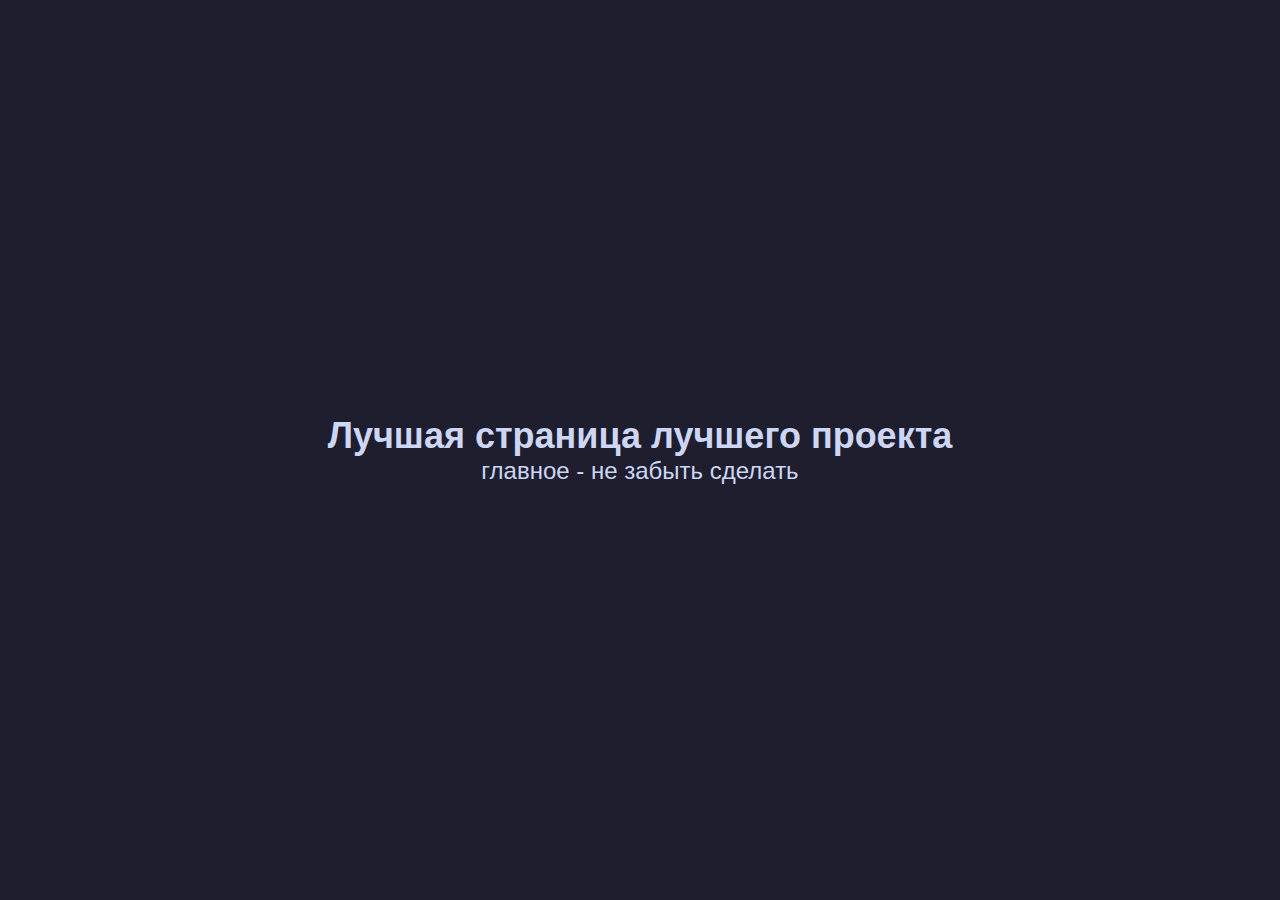
==== index.html @ 2e20d287 "Add files via upload" ====
<!DOCTYPE html>
<html>
	<head>
		<title>Интересности</title>
		<link rel="stylesheet" href="style.css">
	</head>
	
	<body>
		<section>
			<h2>
				Лучшая страница лучшего проекта
			</h2>
			<p>
				главное - не забыть сделать
			</p>
		</section>
	</body>
</html>
---- style.css ----
:root {
    font-size: 24px;
    font-family: sans-serif;
    --dark-text: #cdd6f4;
    --dark-background: #1e1e2e;
    --dark-accent: #89dceb;
}

body {
    position: absolute;
    top: 0;
    left: 0;
    height: 100%;
    width: 100%;
    margin: 0;
    
    display: flex;
    flex-direction: column;
    justify-content: center;

    color: var(--dark-text);
    background-color: var(--dark-background);   
}

section {
    display: flex;
    flex-direction: column;
    justify-content: center;
    align-items: center;
}

section>* {
    margin: 0;
}
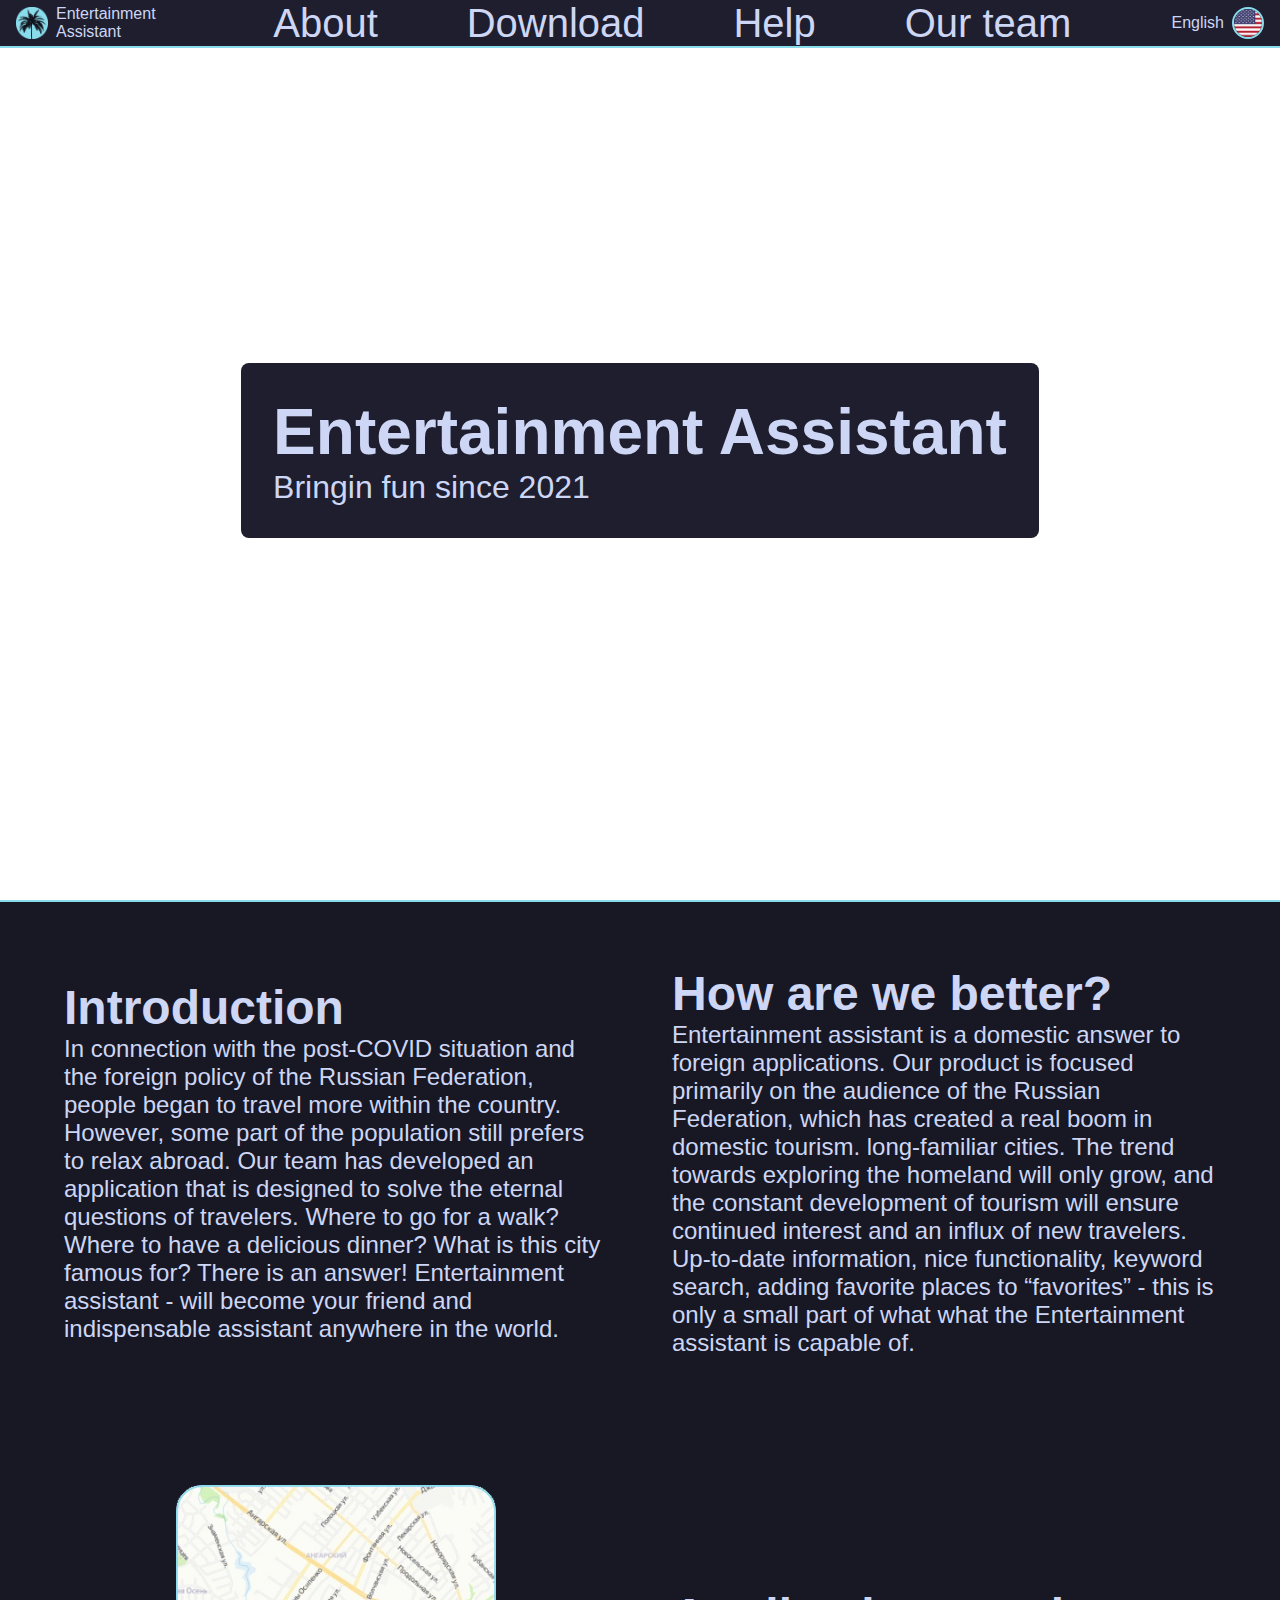
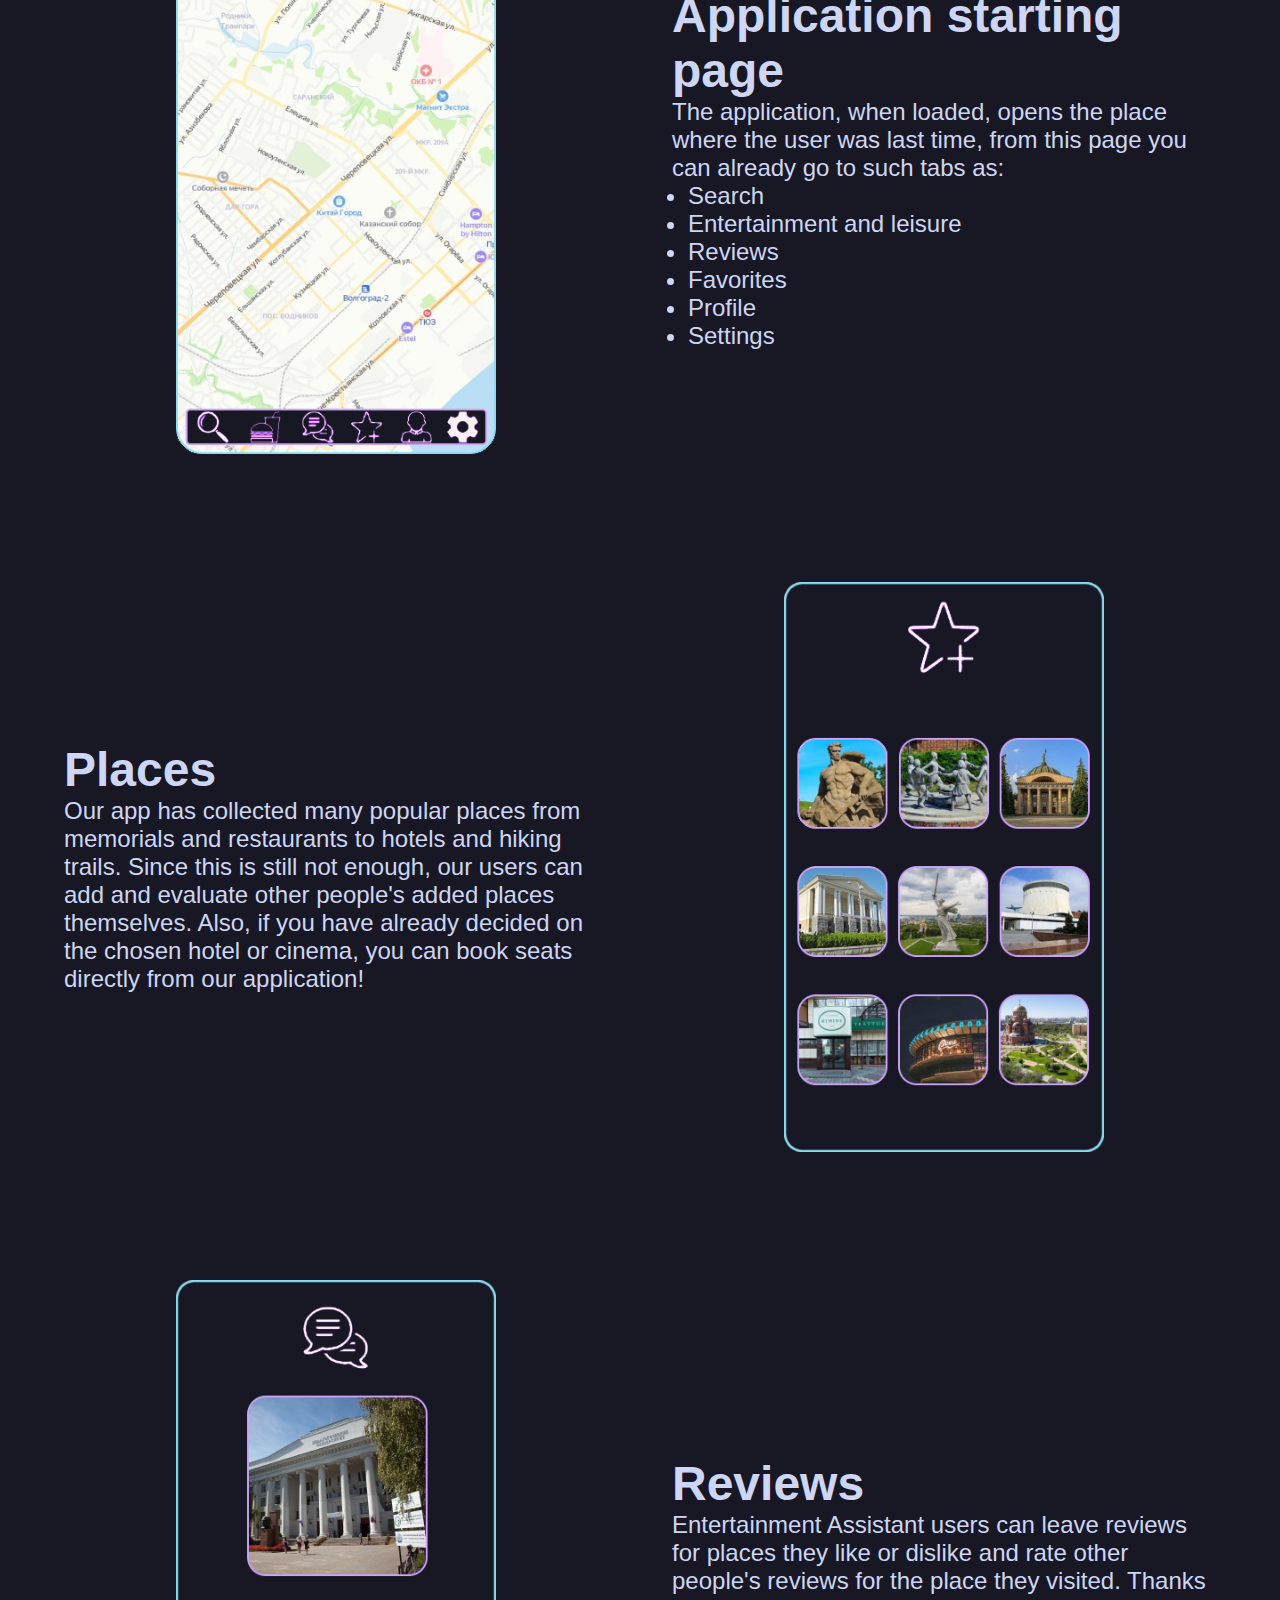
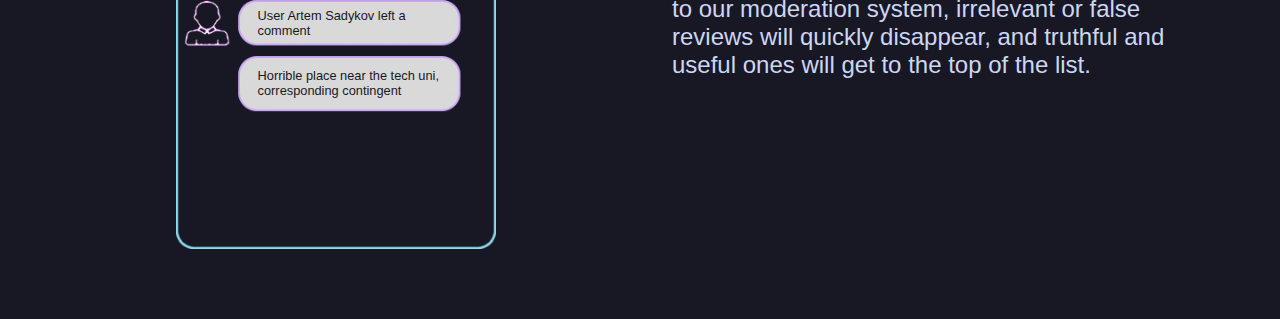
==== commit 0619f122: "Сделал основную страницу и загрузку" ====
--- a/index.html
+++ b/index.html
@@ -1,18 +1,123 @@
 <!DOCTYPE html>
-<html>
-	<head>
-		<title>Интересности</title>
-		<link rel="stylesheet" href="style.css">
-	</head>
-	
-	<body>
-		<section>
-			<h2>
-				Лучшая страница лучшего проекта
-			</h2>
-			<p>
-				главное - не забыть сделать
-			</p>
-		</section>
-	</body>
-</html>
+<html lang="en">
+<head>
+	<meta charset="UTF-8">
+	<meta http-equiv="X-UA-Compatible" content="IE=edge">
+	<meta name="viewport" content="width=device-width, initial-scale=1.0">
+	<title>Entertainment Assistant</title>
+	<link rel="icon" type="image/png" href="pics/logo.png"/>
+	<link rel="stylesheet" href="styles.css"/>
+	<link rel="stylesheet" href="index.css"/>
+</head>
+<body>
+	<!-- NAVIGATION NAVIGATION NAVIGATION NAVIGATION NAVIGATION NAVIGATION NAVIGATION NAVIGATION -->
+	<header class="navbar">
+		<a href="index.html" class="logoContainer mainLink">
+			<img src="pics/logo.png" alt="ea logo" id="navbarLogo">
+			<p>Entertainment Assistant</p>
+		</a>
+		<div class="menuToggle">
+			<div class="bar"></div>
+			<div class="bar"></div>
+			<div class="bar"></div>
+		</div>
+		<ul class="navbarMenu">
+			<div>
+				<a href="index.html" class="navbarLink lngAbout mainLink" id="aboutButton">About</a>
+			</div>
+			<div>
+				<a href="download.html" class="navbarLink lngDownload mainLink" id="downloadButton">Download</a>
+			</div>
+			<div>
+				<a href="support.html" class="navbarLink lngHelp mainLink" id="supportButton">Help</a>
+			</div>
+			<div>
+				<a href="team.html" class="navbarLink lngTeam mainLink" id="teamButton">Our team</a>
+			</div>
+		</ul>
+		<div class="langContainer">
+			<!--
+			<select class="langSelector">
+				<option value="en" selected>
+					EN
+				</option>
+				<option value="ru">
+					RU
+				</option>
+			</select>-->
+			<div class="selectedLang">
+				<p class="lngSelected">English</p>
+				<img src="pics/langs/en.png" alt="lang image">
+			</div>
+			<ul>
+				<li class="en">
+					<img src="pics/langs/en.png" alt="lang image">
+					<a>English</a>
+				</li>
+				<li class="ru">
+					<img src="pics/langs/ru.png" alt="lang image">
+					<a>Русский</a>
+				</li>
+				<li class="jp">
+					<img src="pics/langs/jp.png" alt="lang image">
+					<a>日本</a>
+				</li>
+			</ul>
+		</div>
+	</header>
+	<!-- BODY BODY BODY BODY BODY BODY BODY BODY BODY BODY BODY BODY BODY BODY BODY BODY BODY -->
+	<!-- COVER COVER COVER COVER COVER COVER COVER COVER COVER COVER COVER COVER COVER COVER -->
+	<div id="main">
+		<div id="mainText">
+			<h1>Entertainment Assistant</h1>
+			<h class="lngSlogan">Bringing fun since 2021</h>
+		</div>
+	</div>
+	<!-- INFO INFO INFO INFO INFO INFO INFO INFO INFO INFO INFO INFO INFO INFO INFO INFO INFO -->
+	<div id="info">
+		<div class="infoGrid">
+			<div class="info1">
+				<h1 class="lngIntroductionName"></h1>
+				<a class="lngIntroduction"></a>
+			</div>
+			<div class="info2">
+				<h1 class="lngWhyName"></h1>
+				<a class="lngWhy"></a>
+			</div>
+			<img class="info3 infoImg" src="pics/index/map.png" alt="mapImg">
+			<div class="info4">
+				<h1 class="lngMapName">Application starting page</h1>
+				<a class="lngMap">The application, when loaded, opens the place where the user was last time, from this page you can already go to such tabs as:</a>
+				<ul>
+					<li class="lngSearchLi">Search</li>
+					<li class="lngTimeLi">Entertainment and leisure</li>
+					<li class="lngReviewsLi">Reviews</li>
+					<li class="lngFavsLi">Favorites</li>
+					<li class="lngProfileLi">Profile</li>
+					<li class="lngSettingsLi">Settings</li>
+				</ul>
+			</div>
+			<img class="info5 infoImg" src="pics/index/places.png" alt="placesImg">
+			<div class="info6">
+				<h1 class="lngPlacesName"></h1>
+				<a class="lngPlaces"></a>
+			</div>
+			<div class="info7">
+				<div class="reviewsCont">
+					<img class="infoImg" src="pics/index/reviews.png" alt="reviewsImg">
+					<a class="lngReview1">User Artem Sadykov left a comment</a>
+					<a class="lngReview2">Horrible place near the tech uni, corresponding contingent</a>
+				</div>
+			</div>
+			<div class="info8">
+				<h1 class="lngReviewsName"></h1>
+				<a  class="lngReviews"></a>
+			</div>
+		</div>
+	</div>
+
+	<!-- SCRIPTS SCRIPTS SCRIPTS SCRIPTS SCRIPTS SCRIPTS SCRIPTS SCRIPTS SCRIPTS SCRIPTS SCRIPTS -->
+	<script src="lang.js"></script>
+	<script src="app.js"></script>
+</body>
+</html>--- a/styles.css
+++ b/styles.css
@@ -0,0 +1,239 @@
+:root {
+    --colorBackground: #181825;
+    --colorPanel: #1e1e2e;
+    --colorSelection: #313244;
+    --colorText: #cdd6f4;
+    --colorSpec: #89dceb;
+}
+
+body, html {
+    font-family: tahoma, sans-serif;
+    scrollbar-color: var(--colorSpec) var(--colorPanel);
+    scrollbar-width: thin;
+    /*overflow: hidden;*/
+}
+
+* {
+    box-sizing: border-box;
+    margin: 0;
+    padding: 0;
+}
+
+.menuToggle {
+    display: none;
+}
+
+.navbar {
+    background: var(--colorPanel);
+    height: 3rem;
+    width: 100%;
+    display: flex;
+    justify-content: space-between;
+    font-size: 2.5rem;
+    position: fixed;
+    top: 0px;
+    z-index: 100;
+    border-bottom: 2px solid var(--colorSpec);
+}
+
+.navbarMenu {
+    height: 100%;
+    width: 100%;
+    display: flex;
+    align-items: center;
+    text-align: center;
+    justify-content: space-evenly;
+    list-style: none;
+}
+
+.navbarLink {
+    padding: 0 0.3rem;
+    height: 100%;
+    width: 100%;
+    color: var(--colorText);
+    text-decoration: none;
+}
+
+.logoContainer {
+    height: 100%;
+    padding: 0.5rem 1rem;
+    display: flex;
+    justify-content: center;
+    align-items: center;
+    gap: 0.5rem;
+    font-size: 1rem;
+    color: var(--colorText);
+    text-decoration: none;
+}
+
+#navbarLogo {
+    height: 2rem;
+    width: 2rem;
+}
+
+.langContainer {
+    display: flex;
+    justify-content: center;
+    align-items: center;
+    /*padding: 0 2rem;*/
+}
+
+/*
+.langSelector {
+    background: var(--colorBackground);
+    color: var(--colorText);
+    font-size: 1.5rem;
+    border-style: none;
+    cursor: pointer;
+}
+
+.langSelector option {
+    background: var(--colorBackground);
+    color: var(--colorText);
+}*/
+
+.selectedLang {
+    height: 100%;
+    padding: 0.5rem 1rem;
+    display: flex;
+    justify-content: center;
+    align-items: center;
+    gap: 0.5rem;
+    font-size: 1rem;
+    color: var(--colorText);
+    text-decoration: none;
+    cursor: pointer;
+}
+
+.langContainer {
+    position: relative;
+}
+
+.langContainer ul {
+    background: var(--colorPanel);
+    border-radius: 0 0 0 8px;
+    border: 2px solid var(--colorSpec);
+    position: absolute;
+    top: 3rem;
+    right: -200%;
+    transition: all 0.2s ease;
+}
+
+.langContainer ul li {
+    padding: 0.5rem 1rem;
+    list-style: none;
+    display: flex;
+    justify-content: space-between;
+    align-items: center;
+    gap: 8px;
+    cursor: pointer;
+}
+
+.langContainer ul li img {
+    height: 1.5rem;
+    width: 1.5rem;
+    border-style: solid;
+    border-radius: 50%;
+    border-width: 2px;
+    border-color: var(--colorSpec);
+}
+
+.langContainer ul li a {
+    font-size: 1rem;
+    display: block;
+    color: var(--colorText);
+}
+
+.langContainer ul li:hover {
+    border-radius: 8px;
+    background-color: var(--colorSelection); 
+    transition: all 0.2s ease;
+}
+
+.langContainer.active ul{
+    right: 0;
+    transition: all 0.4s ease;
+}
+
+.selectedLang img {
+    height: 2rem;
+    width: 2rem;
+    border-style: solid;
+    border-radius: 50%;
+    border-width: 2px;
+    border-color: var(--colorSpec);
+}
+
+.navbarLink:hover { 
+    background-color: var(--colorSelection); 
+    transition: all 0.2s ease;
+}
+
+@media screen and (max-width: 1200px) {
+    .logoContainer p {
+      display: none;
+    }
+
+    .selectedLang p {
+        display: none;
+    }
+
+    .langContainer ul li a {
+        display: none;
+    }
+}
+
+@media screen and (max-width: 900px) {
+    .navbarMenu {
+        display: grid;
+        width: 100%;
+        height: auto;
+        position: absolute;
+        top: -500%;
+        opacity: 0;
+        transition: all 0.4s ease;
+    }
+
+    .navbarLink{
+        display: block;
+        width: 100vw;
+        border-bottom: 2px solid var(--colorSpec);
+    }
+
+    .navbarMenu.active {
+        background: var(--colorPanel);
+        color: var(--colorText);
+        top: 3rem;
+        opacity: 1;
+        transition: all 0.4s ease;
+    }
+
+    .bar {
+        height: 4px;
+        width: 32px;
+        margin: 4px;
+        border-radius: 2px;
+        background: var(--colorText);
+        transition: all 0.4s ease;
+    }
+
+    .menuToggle.active .bar:nth-child(2){
+        opacity: 0;
+    }
+
+    .menuToggle.active .bar:nth-child(1){
+        transform: translateX(4px) translateY(8px) rotate(75deg);
+    }
+
+    .menuToggle.active .bar:nth-child(3){
+        transform: translateX(-4px) translateY(-8px) rotate(-75deg);
+    }
+
+    .menuToggle {
+        display: block;
+        margin: 0.5rem;
+        height: 2rem;
+        cursor: pointer;
+        transform: all 0.2s ease;
+    }
+}--- a/index.css
+++ b/index.css
@@ -0,0 +1,140 @@
+#main {
+    background-image: url('pics/mbg.jpg');
+    background-position: center center;
+    background-repeat: no-repeat;
+    height: 100svh;
+    background-size: 150vw;
+    overflow: hidden;
+    display: flex;
+    align-items: center;
+    justify-content: center;
+}
+
+#mainText {
+    font-size: 2rem;
+    background: var(--colorPanel);
+    color: var(--colorText);
+    padding: 2rem;
+    border-radius: 8px;
+}
+
+.infoGrid {
+    display: grid;
+    gap: 128px 64px;
+    padding: 64px;
+    grid-template-areas:
+        "info1 info2"
+        "info3 info4"
+        "info6 info5"
+        "info7 info8";
+    grid-template-columns: 1fr 1fr;
+    background: var(--colorBackground);
+    color: var(--colorText);
+    border-top: 2px solid var(--colorSpec);
+    justify-items: center;
+    align-items: center;
+    font-size: 1.5rem;
+}
+
+.info1 {
+    grid-area: info1;
+}
+
+.info2 {
+    grid-area: info2;
+}
+
+.info3 {
+    grid-area: info3;
+}
+
+.info4 {
+    grid-area: info4;
+}
+
+.info5 {
+    grid-area: info5;
+}
+
+.info6 {
+    grid-area: info6;
+}
+
+.info7 {
+    grid-area: info7;
+}
+
+.info8 {
+    grid-area: info8;
+}
+
+.info4 ul{
+    position: relative;
+    left: 1rem;
+}
+
+.infoImg {
+    width: 25vw;
+}
+
+.reviewsCont {
+    position: relative;
+}
+
+.lngReview1 {
+    color: var(--colorBackground);
+    font-size: 1vw;
+    position: absolute;
+    left: 25.5%;
+    top: 57%;
+    width: 60%;
+}
+
+.lngReview2 {
+    color: var(--colorBackground);
+    font-size: 1vw;
+    position: absolute;
+    left: 25.5%;
+    top: 67.5%;
+    width: 60%;
+}
+
+@media screen and (max-width: 1200px) {
+    #main {
+      background-size: 250vh;
+    }
+}
+
+@media screen and (max-width: 900px) {
+    #mainText {
+        font-size: 1.5rem;
+        padding: 1rem;
+    }
+
+    .infoGrid {
+        display: flex;
+        flex-direction: column;
+        padding: 16px;
+        gap: 64px;
+    }
+
+    .infoImg {
+        width: 80vw;
+    }
+
+    .lngReview1 {
+        font-size: 3vw;
+        position: absolute;
+        left: 25%;
+        top: 57.5%;
+        width: 55%;
+    }
+
+    .lngReview2 {
+        font-size: 3vw;
+        position: absolute;
+        left: 25%;
+        top: 68%;
+        width: 55%;
+    }
+}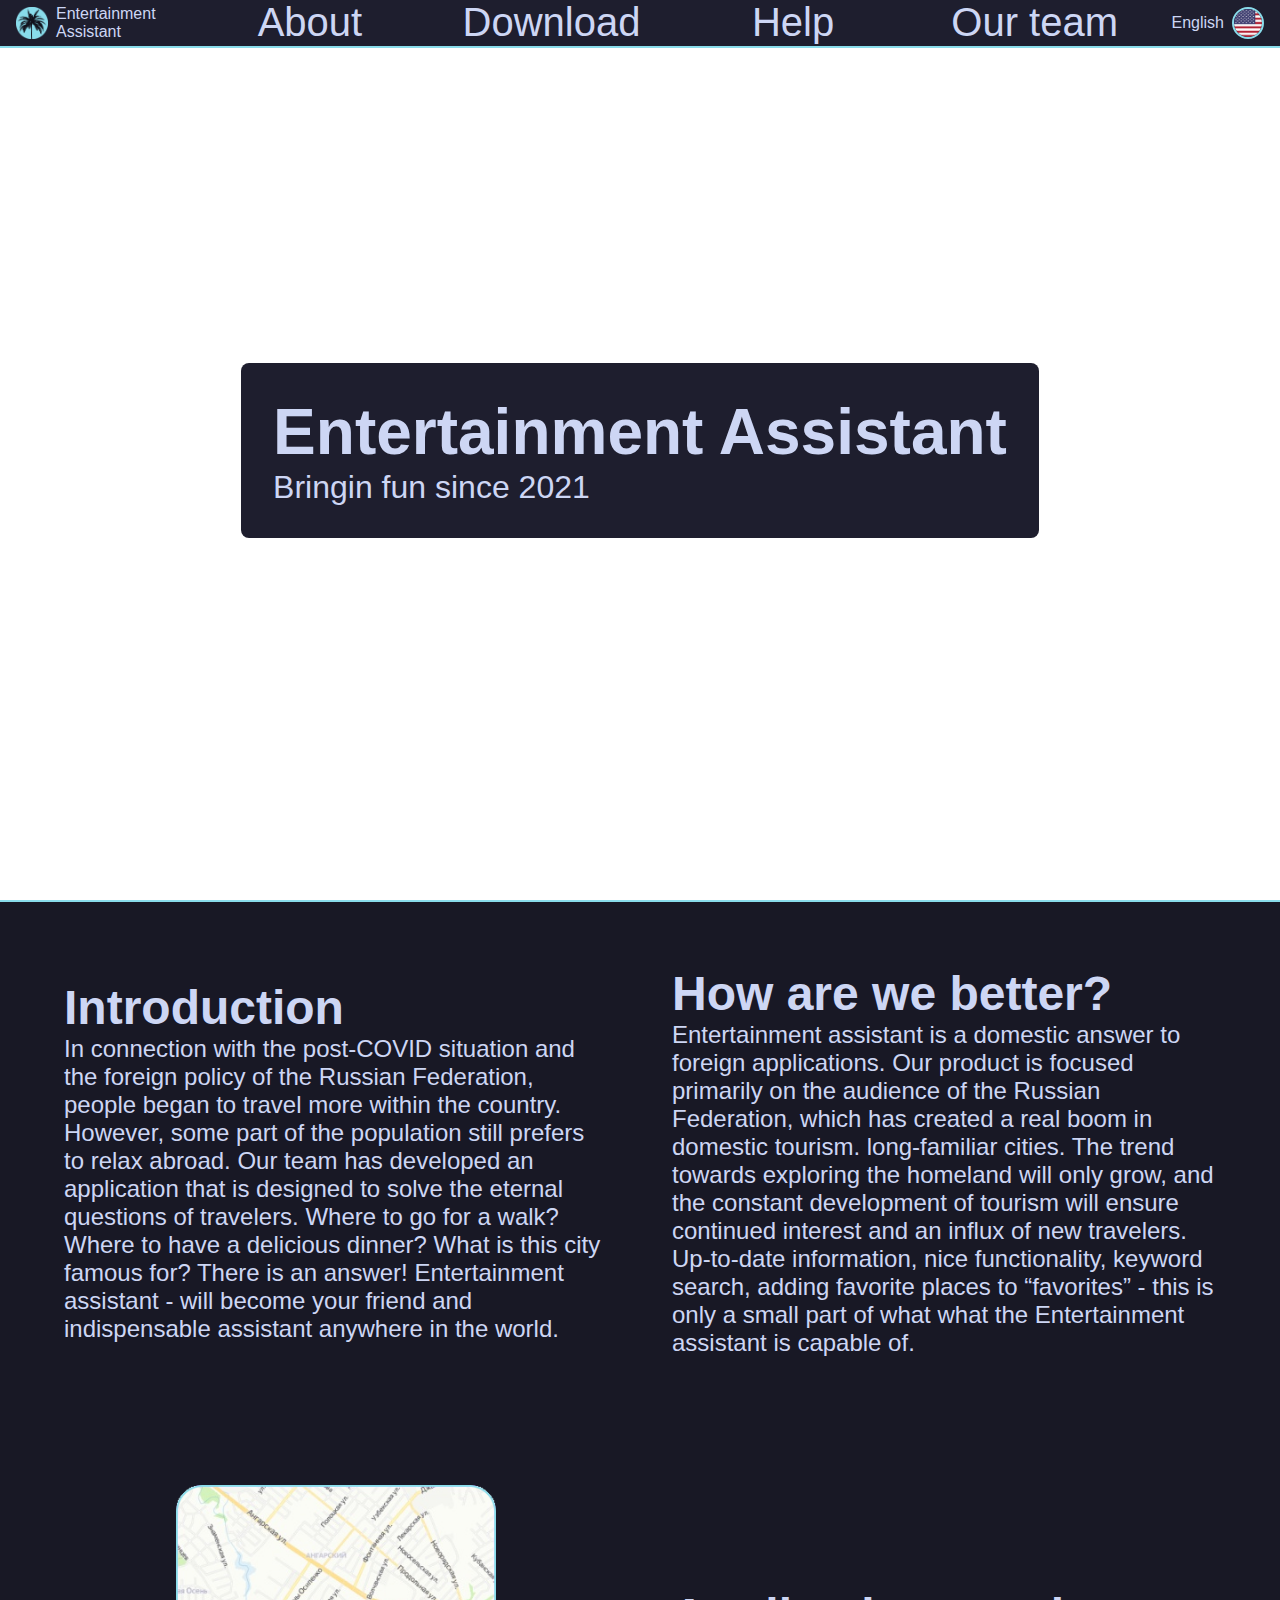
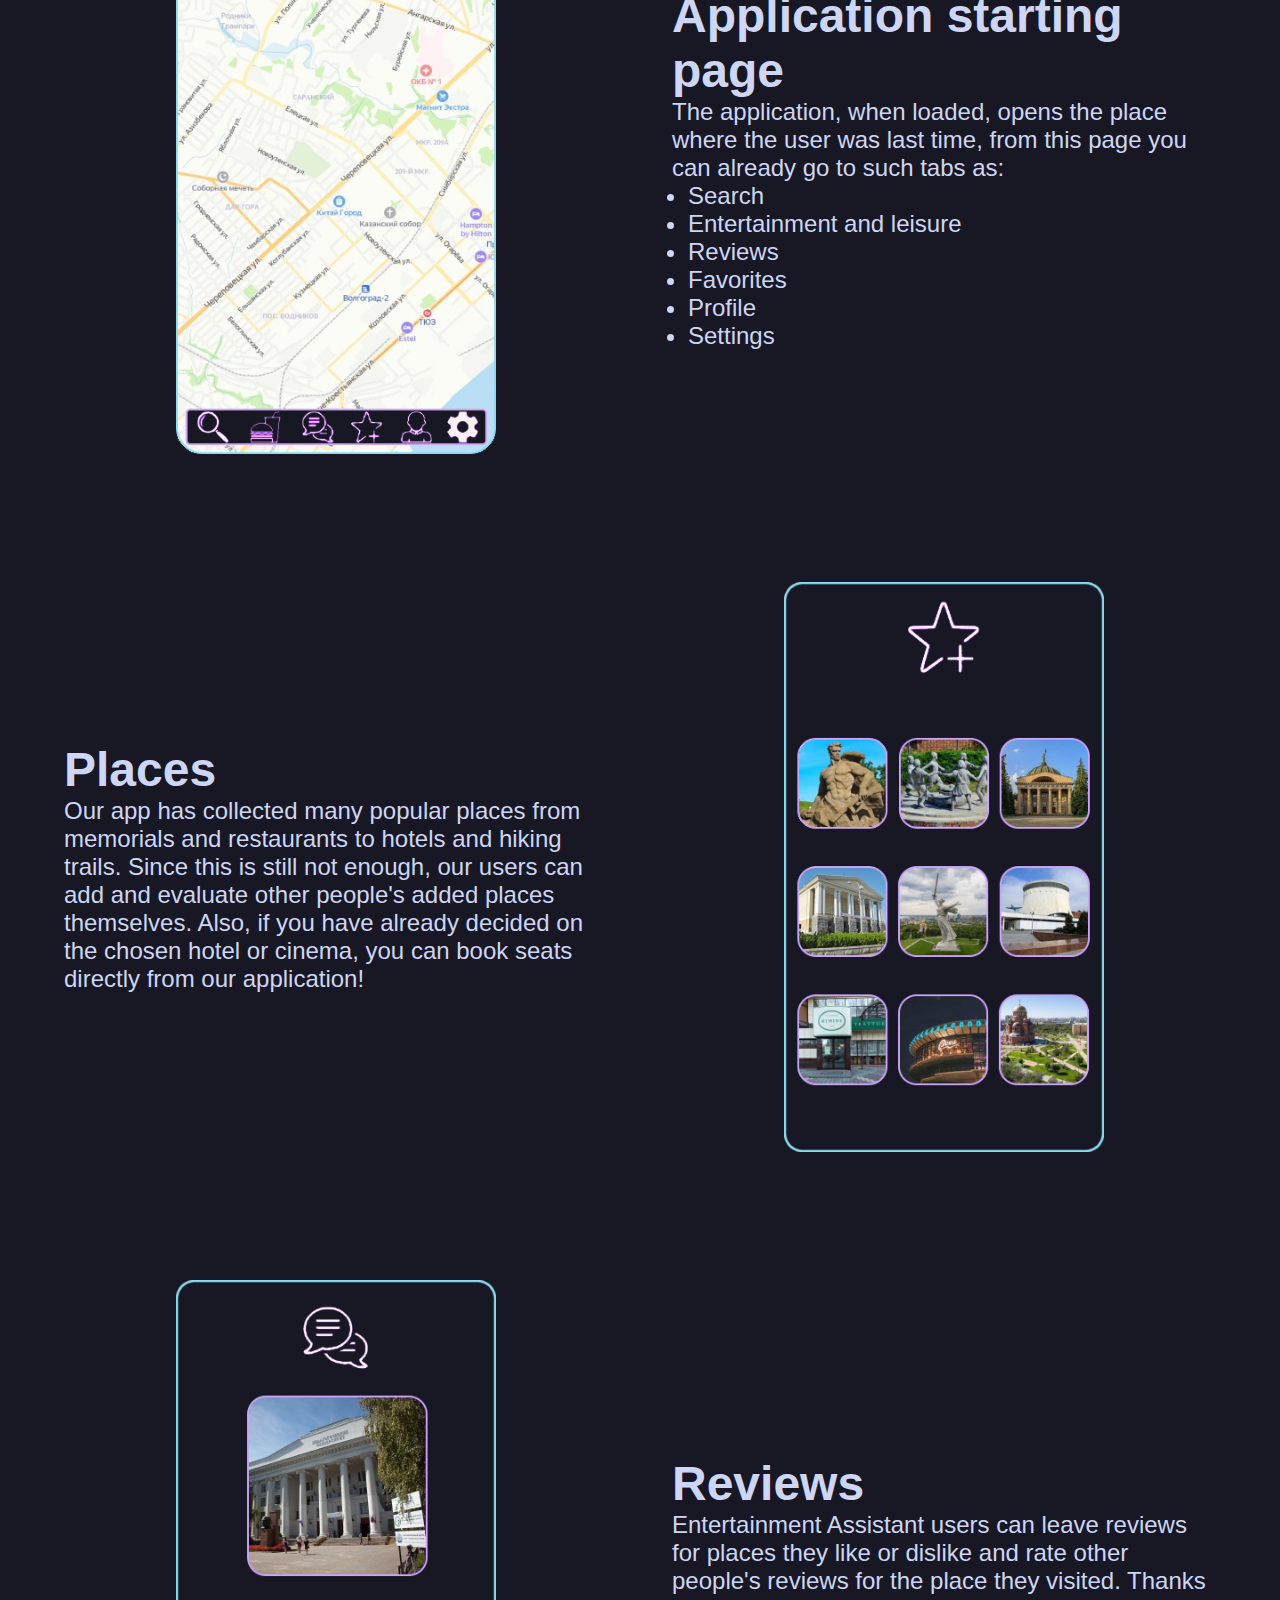
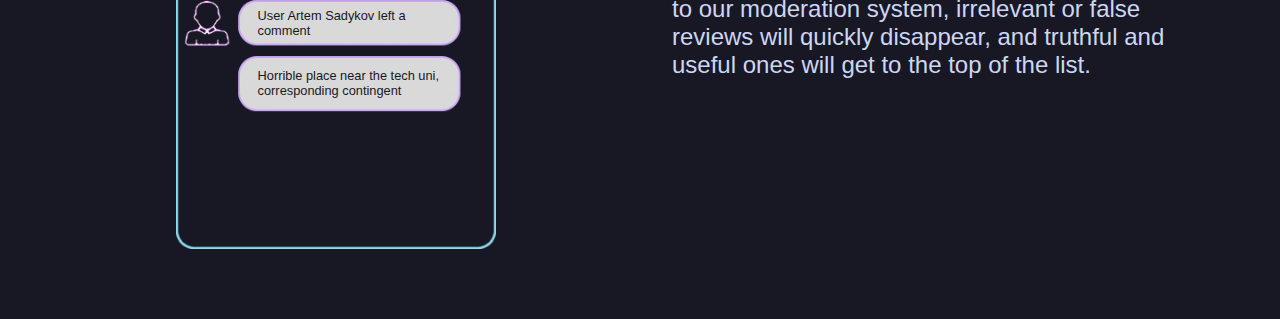
==== commit a15ab1e8: "Чуточку поправил выбор" ====
--- a/index.html
+++ b/index.html
@@ -22,18 +22,10 @@
 			<div class="bar"></div>
 		</div>
 		<ul class="navbarMenu">
-			<div>
-				<a href="index.html" class="navbarLink lngAbout mainLink" id="aboutButton">About</a>
-			</div>
-			<div>
-				<a href="download.html" class="navbarLink lngDownload mainLink" id="downloadButton">Download</a>
-			</div>
-			<div>
-				<a href="support.html" class="navbarLink lngHelp mainLink" id="supportButton">Help</a>
-			</div>
-			<div>
-				<a href="team.html" class="navbarLink lngTeam mainLink" id="teamButton">Our team</a>
-			</div>
+			<a href="index.html" class="navbarLink lngAbout mainLink" id="aboutButton">About</a>
+			<a href="download.html" class="navbarLink lngDownload mainLink" id="downloadButton">Download</a>
+			<a href="support.html" class="navbarLink lngHelp mainLink" id="supportButton">Help</a>
+			<a href="team.html" class="navbarLink lngTeam mainLink" id="teamButton">Our team</a>
 		</ul>
 		<div class="langContainer">
 			<!--
--- a/styles.css
+++ b/styles.css
@@ -77,20 +77,6 @@
     align-items: center;
     /*padding: 0 2rem;*/
 }
-
-/*
-.langSelector {
-    background: var(--colorBackground);
-    color: var(--colorText);
-    font-size: 1.5rem;
-    border-style: none;
-    cursor: pointer;
-}
-
-.langSelector option {
-    background: var(--colorBackground);
-    color: var(--colorText);
-}*/
 
 .selectedLang {
     height: 100%;
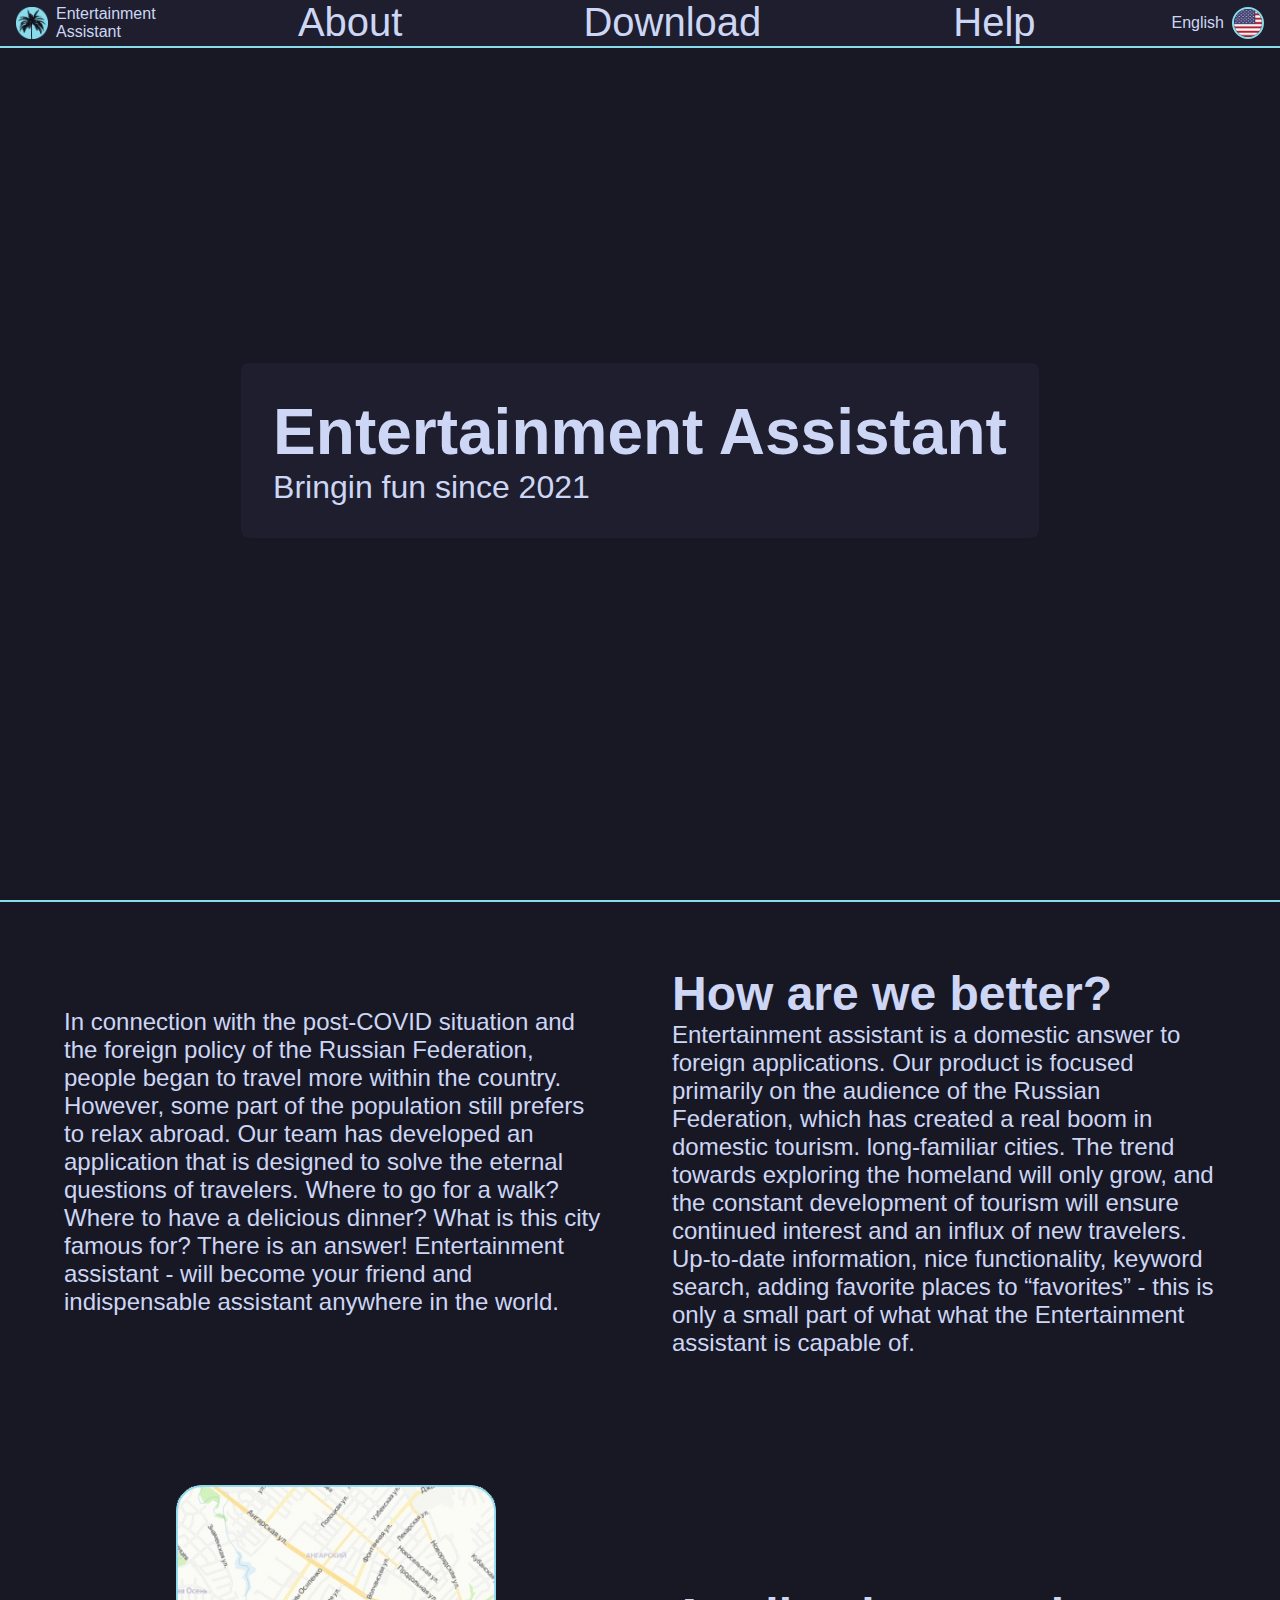
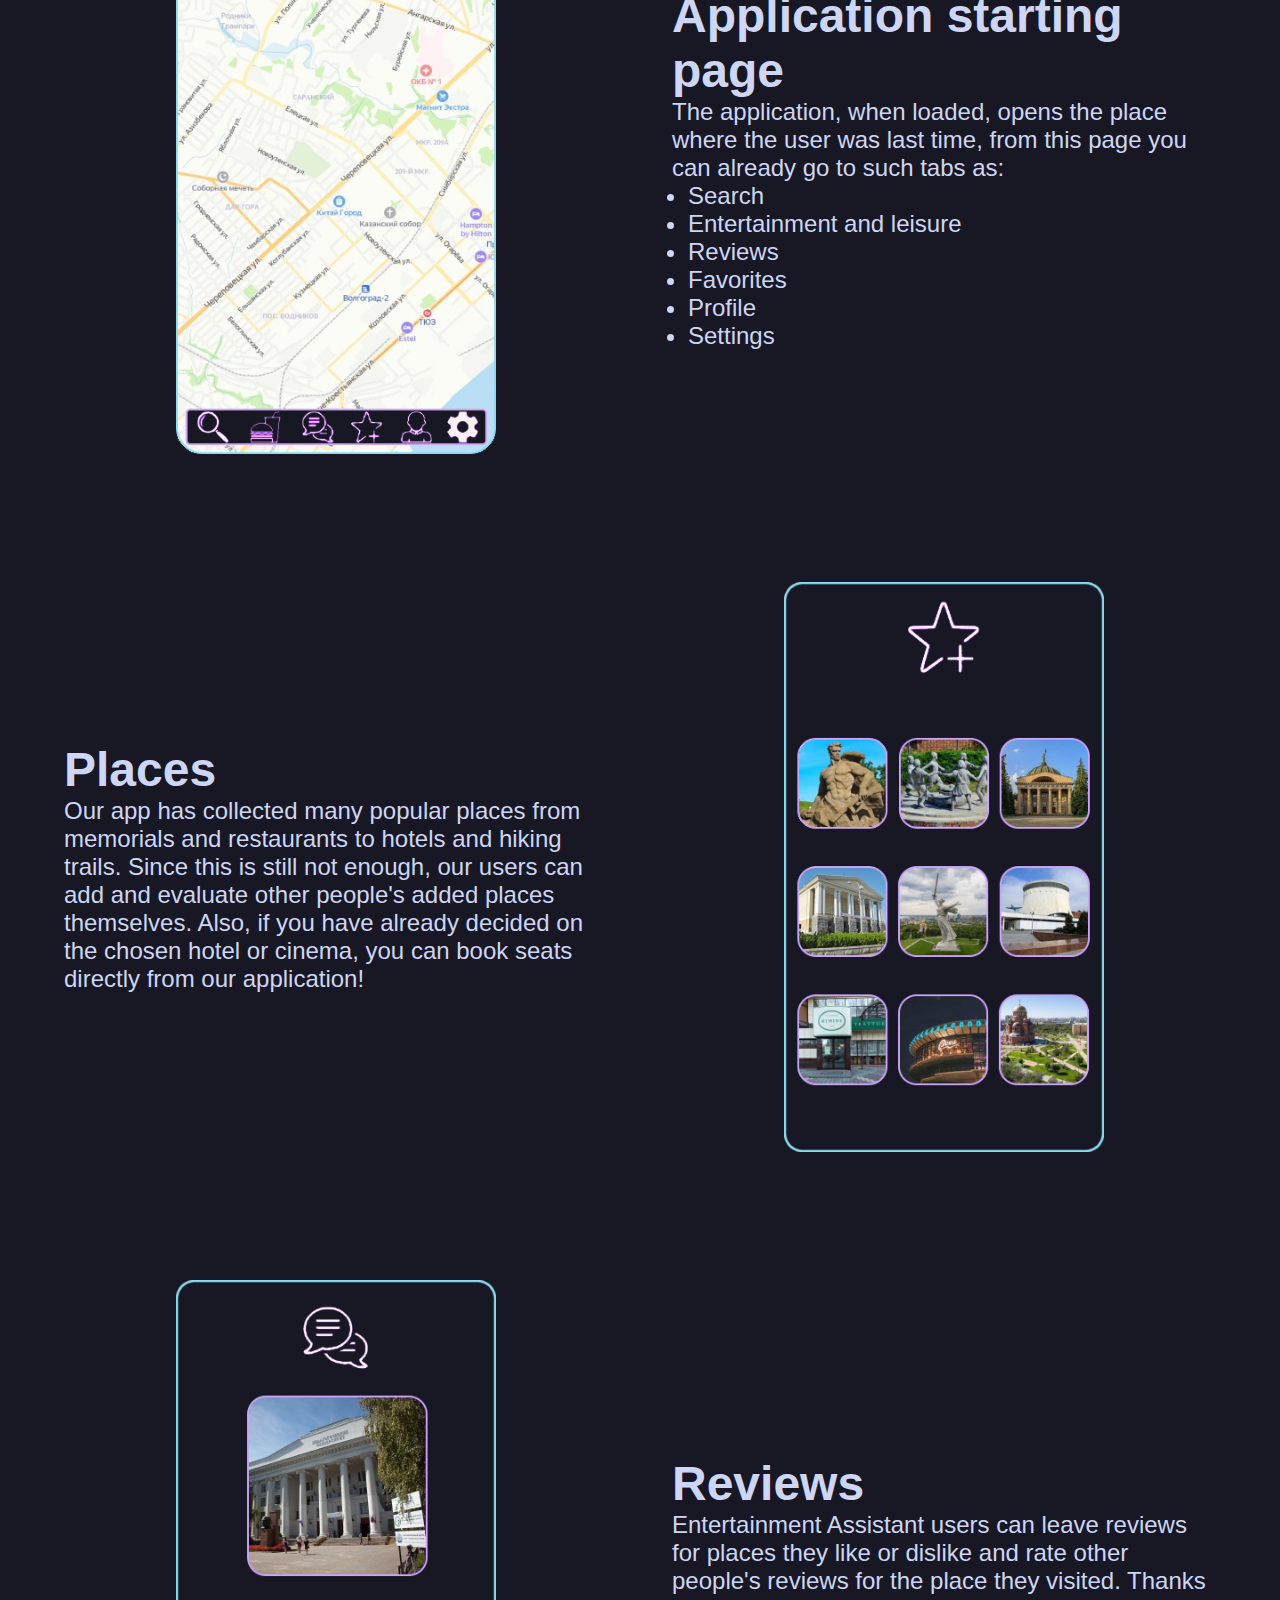
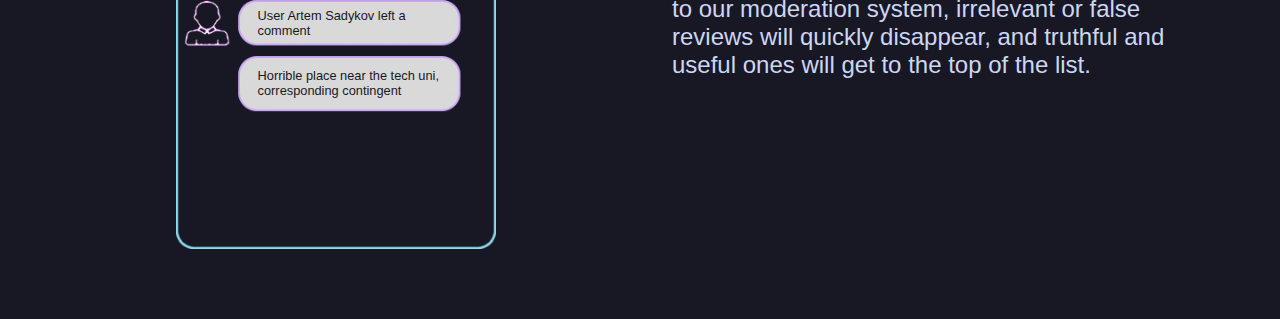
==== commit 68b7e4f7: "много где немного исправлений и чуть-чуть помощи" ====
--- a/index.html
+++ b/index.html
@@ -6,6 +6,7 @@
 	<meta name="viewport" content="width=device-width, initial-scale=1.0">
 	<title>Entertainment Assistant</title>
 	<link rel="icon" type="image/png" href="pics/logo.png"/>
+	<meta property="og:image" content="pics/mbg.png"/>
 	<link rel="stylesheet" href="styles.css"/>
 	<link rel="stylesheet" href="index.css"/>
 </head>
@@ -25,18 +26,8 @@
 			<a href="index.html" class="navbarLink lngAbout mainLink" id="aboutButton">About</a>
 			<a href="download.html" class="navbarLink lngDownload mainLink" id="downloadButton">Download</a>
 			<a href="support.html" class="navbarLink lngHelp mainLink" id="supportButton">Help</a>
-			<a href="team.html" class="navbarLink lngTeam mainLink" id="teamButton">Our team</a>
 		</ul>
 		<div class="langContainer">
-			<!--
-			<select class="langSelector">
-				<option value="en" selected>
-					EN
-				</option>
-				<option value="ru">
-					RU
-				</option>
-			</select>-->
 			<div class="selectedLang">
 				<p class="lngSelected">English</p>
 				<img src="pics/langs/en.png" alt="lang image">
@@ -69,12 +60,11 @@
 	<div id="info">
 		<div class="infoGrid">
 			<div class="info1">
-				<h1 class="lngIntroductionName"></h1>
-				<a class="lngIntroduction"></a>
+				<a class="lngIntroduction">In connection with the post-COVID situation and the foreign policy of the Russian Federation, people began to travel more within the country. However, some part of the population still prefers to relax abroad. Our team has developed an application that is designed to solve the eternal questions of travelers. Where to go for a walk? Where to have a delicious dinner? What is this city famous for? There is an answer! Entertainment assistant - will become your friend and indispensable assistant anywhere in the world.</a>
 			</div>
 			<div class="info2">
-				<h1 class="lngWhyName"></h1>
-				<a class="lngWhy"></a>
+				<h1 class="lngWhyName">How are we better?</h1>
+				<a class="lngWhy">Entertainment assistant is a domestic answer to foreign applications. Our product is focused primarily on the audience of the Russian Federation, which has created a real boom in domestic tourism. long-familiar cities. The trend towards exploring the homeland will only grow, and the constant development of tourism will ensure continued interest and an influx of new travelers. Up-to-date information, nice functionality, keyword search, adding favorite places to “favorites” - this is only a small part of what what the Entertainment assistant is capable of.</a>
 			</div>
 			<img class="info3 infoImg" src="pics/index/map.png" alt="mapImg">
 			<div class="info4">
@@ -91,8 +81,8 @@
 			</div>
 			<img class="info5 infoImg" src="pics/index/places.png" alt="placesImg">
 			<div class="info6">
-				<h1 class="lngPlacesName"></h1>
-				<a class="lngPlaces"></a>
+				<h1 class="lngPlacesName">Places</h1>
+				<a class="lngPlaces">Our app has collected many popular places from memorials and restaurants to hotels and hiking trails. Since this is still not enough, our users can add and evaluate other people's added places themselves. Also, if you have already decided on the chosen hotel or cinema, you can book seats directly from our application!</a>
 			</div>
 			<div class="info7">
 				<div class="reviewsCont">
@@ -102,8 +92,8 @@
 				</div>
 			</div>
 			<div class="info8">
-				<h1 class="lngReviewsName"></h1>
-				<a  class="lngReviews"></a>
+				<h1 class="lngReviewsName">Reviews</h1>
+				<a  class="lngReviews">Entertainment Assistant users can leave reviews for places they like or dislike and rate other people's reviews for the place they visited. Thanks to our moderation system, irrelevant or false reviews will quickly disappear, and truthful and useful ones will get to the top of the list.</a>
 			</div>
 		</div>
 	</div>
--- a/styles.css
+++ b/styles.css
@@ -10,6 +10,7 @@
     font-family: tahoma, sans-serif;
     scrollbar-color: var(--colorSpec) var(--colorPanel);
     scrollbar-width: thin;
+    background: var(--colorBackground);
     /*overflow: hidden;*/
 }
 
--- a/index.css
+++ b/index.css
@@ -110,7 +110,9 @@
         font-size: 1.5rem;
         padding: 1rem;
     }
+}
 
+@media screen and (max-aspect-ratio: 1/1) {
     .infoGrid {
         display: flex;
         flex-direction: column;
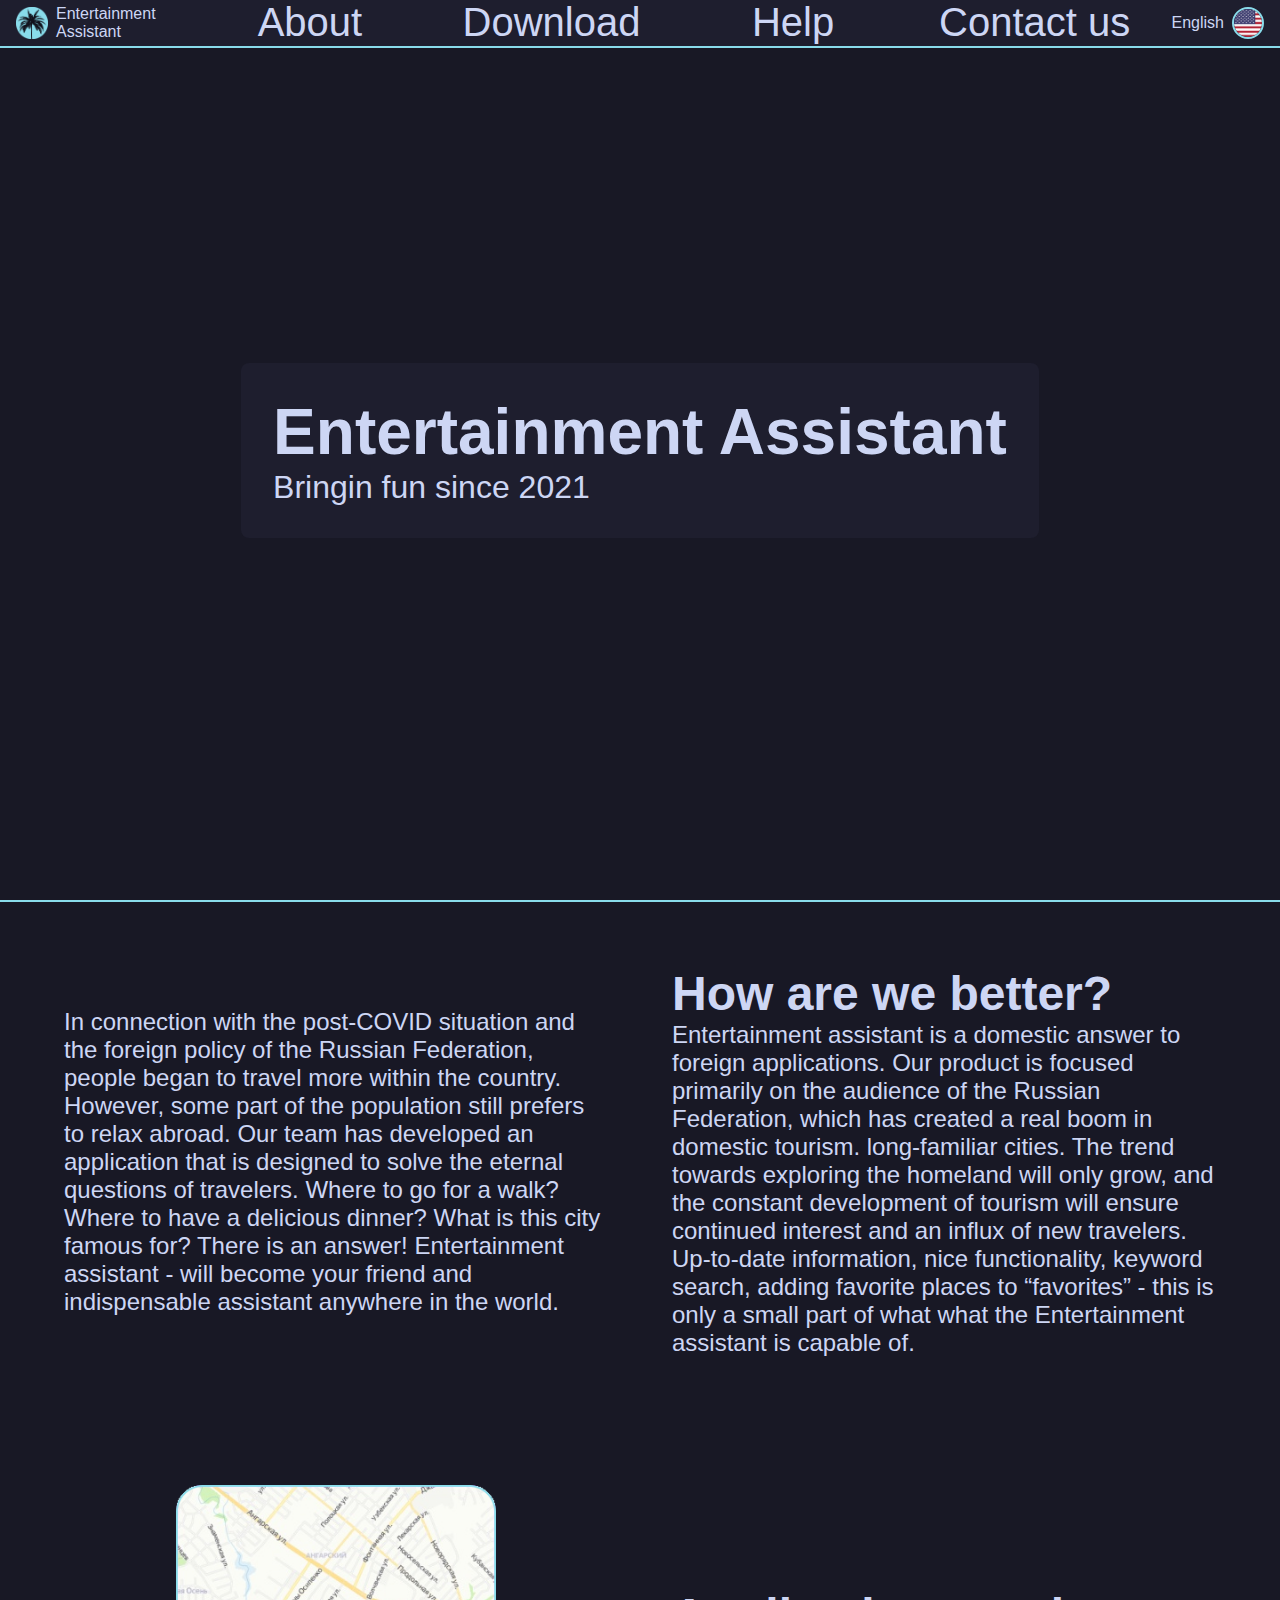
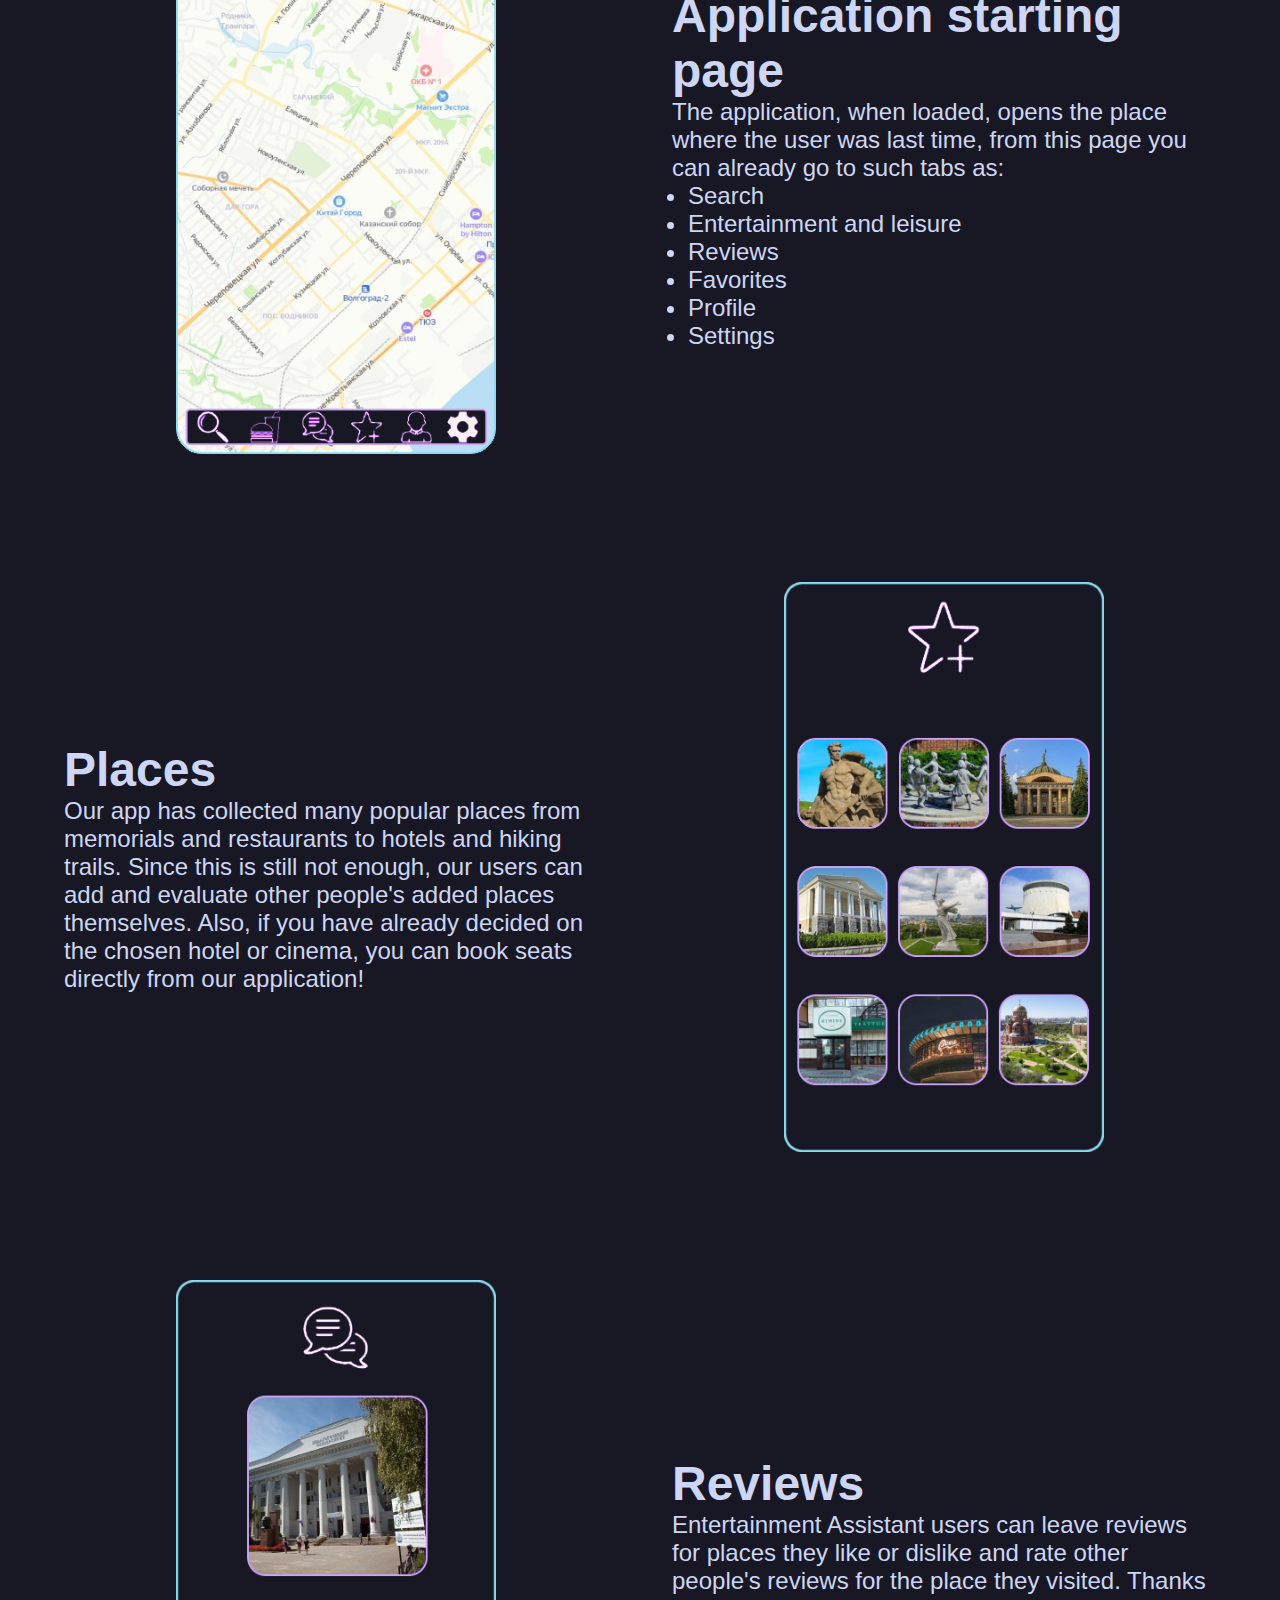
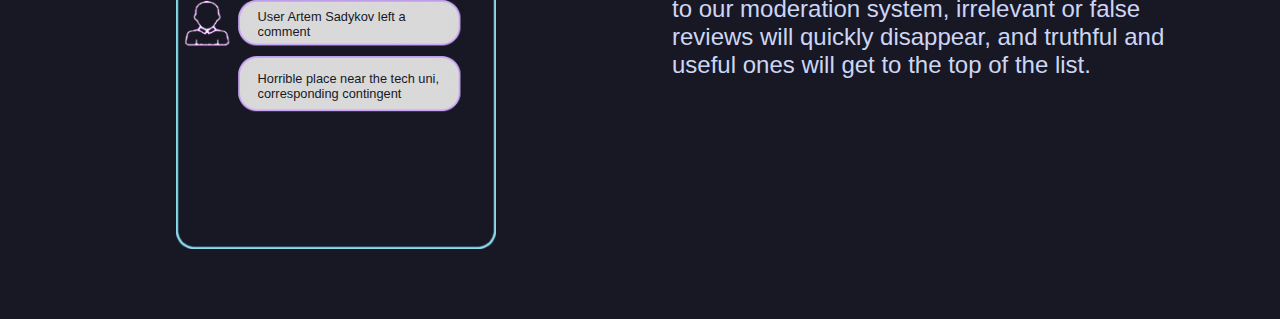
==== commit 4e49e078: "Доделал?" ====
--- a/index.html
+++ b/index.html
@@ -26,6 +26,7 @@
 			<a href="index.html" class="navbarLink lngAbout mainLink" id="aboutButton">About</a>
 			<a href="download.html" class="navbarLink lngDownload mainLink" id="downloadButton">Download</a>
 			<a href="support.html" class="navbarLink lngHelp mainLink" id="supportButton">Help</a>
+			<a href="contactus.html" class="navbarLink lngContactUs mainLink" id="contactUsButton">Contact us</a>
 		</ul>
 		<div class="langContainer">
 			<div class="selectedLang">
@@ -87,8 +88,12 @@
 			<div class="info7">
 				<div class="reviewsCont">
 					<img class="infoImg" src="pics/index/reviews.png" alt="reviewsImg">
-					<a class="lngReview1">User Artem Sadykov left a comment</a>
-					<a class="lngReview2">Horrible place near the tech uni, corresponding contingent</a>
+					<div class="review1">
+						<a class="lngReview1">User Artem Sadykov left a comment</a>
+					</div>
+					<div class="review2">
+						<a class="lngReview2">Horrible place near the tech uni, corresponding contingent</a>
+					</div>
 				</div>
 			</div>
 			<div class="info8">
--- a/index.css
+++ b/index.css
@@ -81,22 +81,32 @@
     position: relative;
 }
 
-.lngReview1 {
+.review1 {
     color: var(--colorBackground);
+    display: flex;
+    align-items: center;
+    justify-content: center;
+    overflow: hidden;
     font-size: 1vw;
     position: absolute;
     left: 25.5%;
-    top: 57%;
+    top: 56%;
     width: 60%;
+    height: 7.5%;
 }
 
-.lngReview2 {
+.review2 {
     color: var(--colorBackground);
+    display: flex;
+    align-items: center;
+    justify-content: center;
+    overflow: hidden;
     font-size: 1vw;
     position: absolute;
     left: 25.5%;
-    top: 67.5%;
+    top: 66%;
     width: 60%;
+    height: 9%
 }
 
 @media screen and (max-width: 1200px) {
@@ -110,9 +120,7 @@
         font-size: 1.5rem;
         padding: 1rem;
     }
-}
 
-@media screen and (max-aspect-ratio: 1/1) {
     .infoGrid {
         display: flex;
         flex-direction: column;
@@ -124,19 +132,11 @@
         width: 80vw;
     }
 
-    .lngReview1 {
+    .review1 {
         font-size: 3vw;
-        position: absolute;
-        left: 25%;
-        top: 57.5%;
-        width: 55%;
     }
 
-    .lngReview2 {
+    .review2 {
         font-size: 3vw;
-        position: absolute;
-        left: 25%;
-        top: 68%;
-        width: 55%;
     }
 }